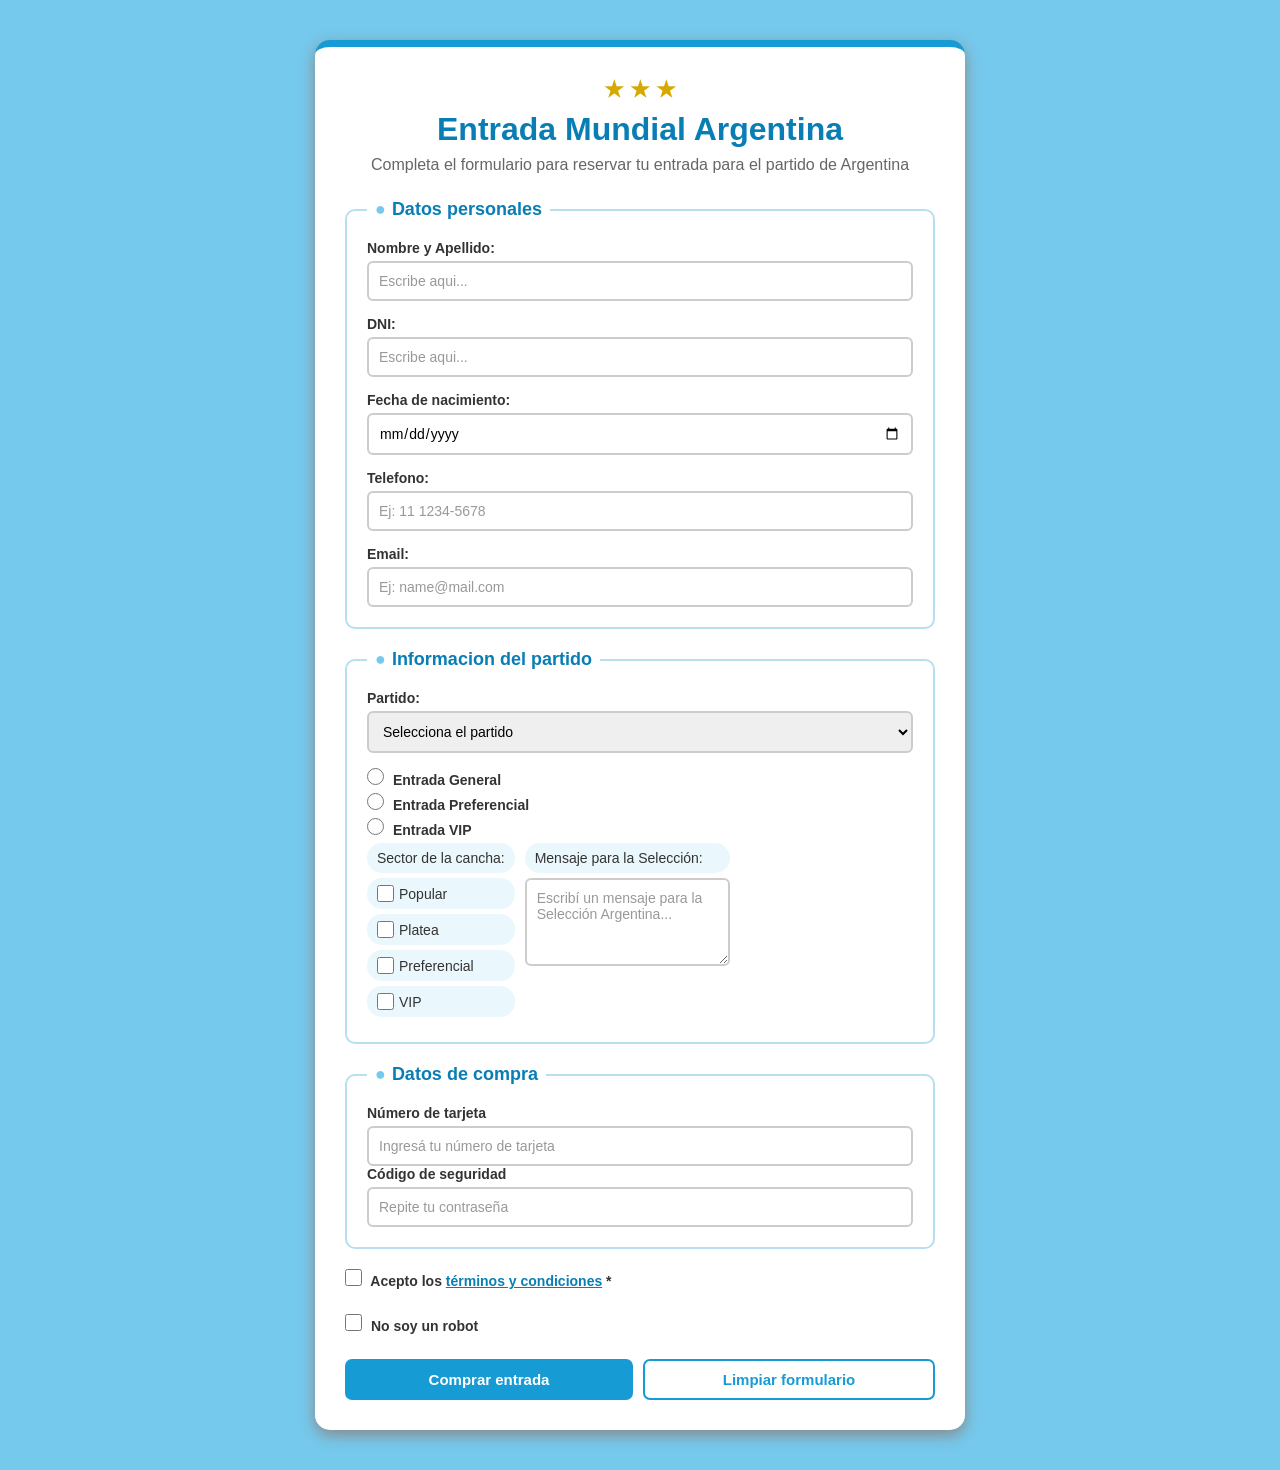
==== index.html @ 7e2342ac "Creo estructura inicial del proyecto" ====
<!DOCTYPE html>
<html lang="es">
<head>
    <meta charset="UTF-8">
    <meta name="viewport" content="width=device-width, initial-scale=1.0">
    <title>Formulario</title>
    <link rel="stylesheet" href="styles.css">
</head>
<body>
   <div>
     <h1>Entrada Mundial Argentina</h1>
      <p>Completa el formulario para reservar tu entrada para el partido de Argentina</p>
        <form action="#" method="POST" id="registroForm">
        
        <fieldset>
            <legend>Datos personales</legend>

            <div>
                <label for="nombre">Nombre y Apellido:</label>
                <input type="text" id="nombre" name="nombre" placeholder="Escribe aqui..." required>
            </div>
                
            <div>
                <label for="dni">DNI:</label>
                <input type="tel" id="dni" name="dni" placeholder="Escribe aqui..." required>
            </div>

            <div>
                <label for="birth">Fecha de nacimiento:</label>
                <input type="date" id="birth" name="birth" placeholder="Escribe aqui..." required>
            </div>
            
            <div>
                <label for="tel">Telefono:</label>
                <input type="tel" name="tel" id="tel" placeholder="Ej: 11 1234-5678" maxlength="12" required>
            </div>

            <div>
                <label for="email">Email:</label>
                <input type="email" id="email" name="email" placeholder="Ej: name@mail.com" required>
            </div>
        </fieldset>

        <fieldset>
            <legend>Informacion del partido</legend>

           <div>
               <label for="curso">Partido:</label>
               <select name="curso" id="curso" required>
               <option value="">Selecciona el partido</option>
               <option value="ARG-MEX">Argentina vs México</option>
               <option value="ARG-BRA">Argentina vs Brasil</option>
               <option value="ARG-ESP">Argentina vs España</option>
               <option value="ARG-FRA">Argentina vs Francia</option>
               <option value="ARG-URU">Argentina vs Uruguay</option>
               </select>
           </div>

            <div>
                <label>
                 <input type="radio" name="mañana" value="mañana">
                 Entrada General
               </label>

                <label>
                 <input type="radio" name="tarde" value="tarde">
                 Entrada Preferencial
               </label>

                <label>
                 <input type="radio" name="noche" value="noche">
                Entrada VIP
               </label>
            <div>
               
        <div>
                <label for="conocimientos">Sector de la cancha:</label>
                <div>
                <label>
               <input type="checkbox" name="conocimientos" value="popular">
               Popular
               </label>
            
                <label>
               <input type="checkbox" name="conocimientos" value="platea">
               Platea
              </label>

              <label>
              <input type="checkbox" name="conocimientos" value="preferencial">
              Preferencial
             </label>
            
              <label>
             <input type="checkbox" name="conocimientos" value="vip">
              VIP
             </label>
              </div>
        </div>
            
           <div>
                <label for="motivo">Mensaje para la Selección:</label>
                <textarea name="comentarios" id="comentarios" rows="4" placeholder="Escribí un mensaje para la Selección Argentina..."></textarea>
            </div>
         </fieldset>

        <fieldset>
            <legend>Datos de compra</legend>

           <label for="password">Número de tarjeta</label>
            <input type="password" name="password" id="password" placeholder="Ingresá tu número de tarjeta" minlength="8" required>

              <div>
                   <label for="confirmPassword">Código de seguridad</label>
                  <input type="password" id="confirmPassword" name="confirmPassword" placeholder="Repite tu contraseña" minlength="8" required>
                </div>
        </fieldset>

            <div>
                <label>
                    <input type="checkbox" name="termycond" required>
                    Acepto los <a href="#">términos y condiciones</a> *
                </label>
            </div>
            
            <div>
             <label>
             <input type="checkbox" id="robot" required>
              No soy un robot
             </label>
            </div>

            <div>
                <button type="submit">Comprar entrada</button>
                <button type="reset">Limpiar formulario</button>
            </div>
    </div>  
    </form>
</body>
</html>
---- styles.css ----
* {
    box-sizing: border-box;
    margin: 0;
    padding: 0;
}

body {
    font-family: Arial, sans-serif;
    background-color: #75c9ed;
    min-height: 100vh;
    padding: 20px;
    color: #333;
}

/* FORMULARIO */

body > div {
    background-color: white;
    width: 650px;
    max-width: 100%;
    margin: 20px auto;
    padding: 30px;
    border-radius: 15px;
    border-top: 7px solid #169bd5;
    box-shadow: 0 5px 15px #888;
}

/* TITULO */

h1 {
    text-align: center;
    font-size: 32px;
    color: #087eb5;
    margin-bottom: 8px;
}

/* LAS 3 ESTRELLAS */

h1::before {
    content: "★ ★ ★";
    display: block;
    color: #d6a900;
    font-size: 22px;
    margin-bottom: 8px;
}

h1 + p {
    text-align: center;
    color: #666;
    margin-bottom: 25px;
}

/* FORMULARIO */

form {
    display: flex;
    flex-direction: column;
    gap: 20px;
}

/* SECCIONES */

fieldset {
    border: 2px solid #b8dff0;
    border-radius: 10px;
    padding: 20px;
}

fieldset:hover {
    border-color: #169bd5;
}

legend {
    font-size: 18px;
    font-weight: bold;
    color: #087eb5;
    padding: 0 8px;
}

/* PUNTO CELESTE AL LADO DEL TITULO */

legend::before {
    content: "●";
    color: #75c9ed;
    margin-right: 6px;
}

/* ESPACIO ENTRE LOS CAMPOS */

fieldset > div {
    margin-bottom: 15px;
}

fieldset > div:last-child {
    margin-bottom: 0;
}

/* ETIQUETAS */

label {
    display: block;
    font-weight: bold;
    font-size: 14px;
    color: #333;
    margin-bottom: 5px;
}

/* CAMPOS */

input[type="text"],
input[type="email"],
input[type="tel"],
input[type="date"],
input[type="password"],
select,
textarea {
    width: 100%;
    padding: 10px;
    border: 2px solid #ccc;
    border-radius: 6px;
    font-size: 14px;
    font-family: Arial, sans-serif;
}

/* CUANDO TOCAMOS UN CAMPO */

input:focus,
select:focus,
textarea:focus {
    border-color: #169bd5;
    outline: none;
}

/* TEXTO DE AYUDA */

input::placeholder,
textarea::placeholder {
    color: #999;
}

/* OPCIONES */

select {
    cursor: pointer;
}

input[type="radio"],
input[type="checkbox"] {
    width: 17px;
    height: 17px;
    margin-right: 5px;
}

/* OPCIONES DE RADIO Y CHECKBOX */

fieldset > div > div {
    display: flex;
    flex-wrap: wrap;
    gap: 10px;
    margin-top: 5px;
}

fieldset > div > div label {
    display: flex;
    align-items: center;
    font-weight: normal;
    padding: 7px 10px;
    border-radius: 15px;
    background-color: #eaf7fc;
}

fieldset > div > div label:hover {
    background-color: #d5effa;
}

/* MENSAJE */

textarea {
    resize: vertical;
    min-height: 80px;
}

/* ENLACES */

a {
    color: #087eb5;
}

/* BOTONES */

form > div:last-child {
    display: flex;
    gap: 10px;
    justify-content: center;
}

button {
    font-family: Arial, sans-serif;
    font-size: 15px;
    font-weight: bold;
    padding: 10px 25px;
    border: none;
    border-radius: 7px;
    cursor: pointer;
}

/* BOTON RESERVAR */

button[type="submit"] {
    background-color: #169bd5;
    color: white;
    flex: 1;
}

button[type="submit"]:hover {
    background-color: #087eb5;
}

/* BOTON LIMPIAR */

button[type="reset"] {
    background-color: white;
    color: #169bd5;
    border: 2px solid #169bd5;
    flex: 1;
}

button[type="reset"]:hover {
    background-color: #eaf7fc;
}

/* CELULAR */

@media (max-width: 600px) {

    body {
        padding: 10px;
    }

    body > div {
        padding: 20px;
    }

    h1 {
        font-size: 25px;
    }

    fieldset {
        padding: 15px;
    }

    fieldset > div > div {
        flex-direction: column;
    }

    form > div:last-child {
        flex-direction: column;
    }

    button {
        width: 100%;
    }
}
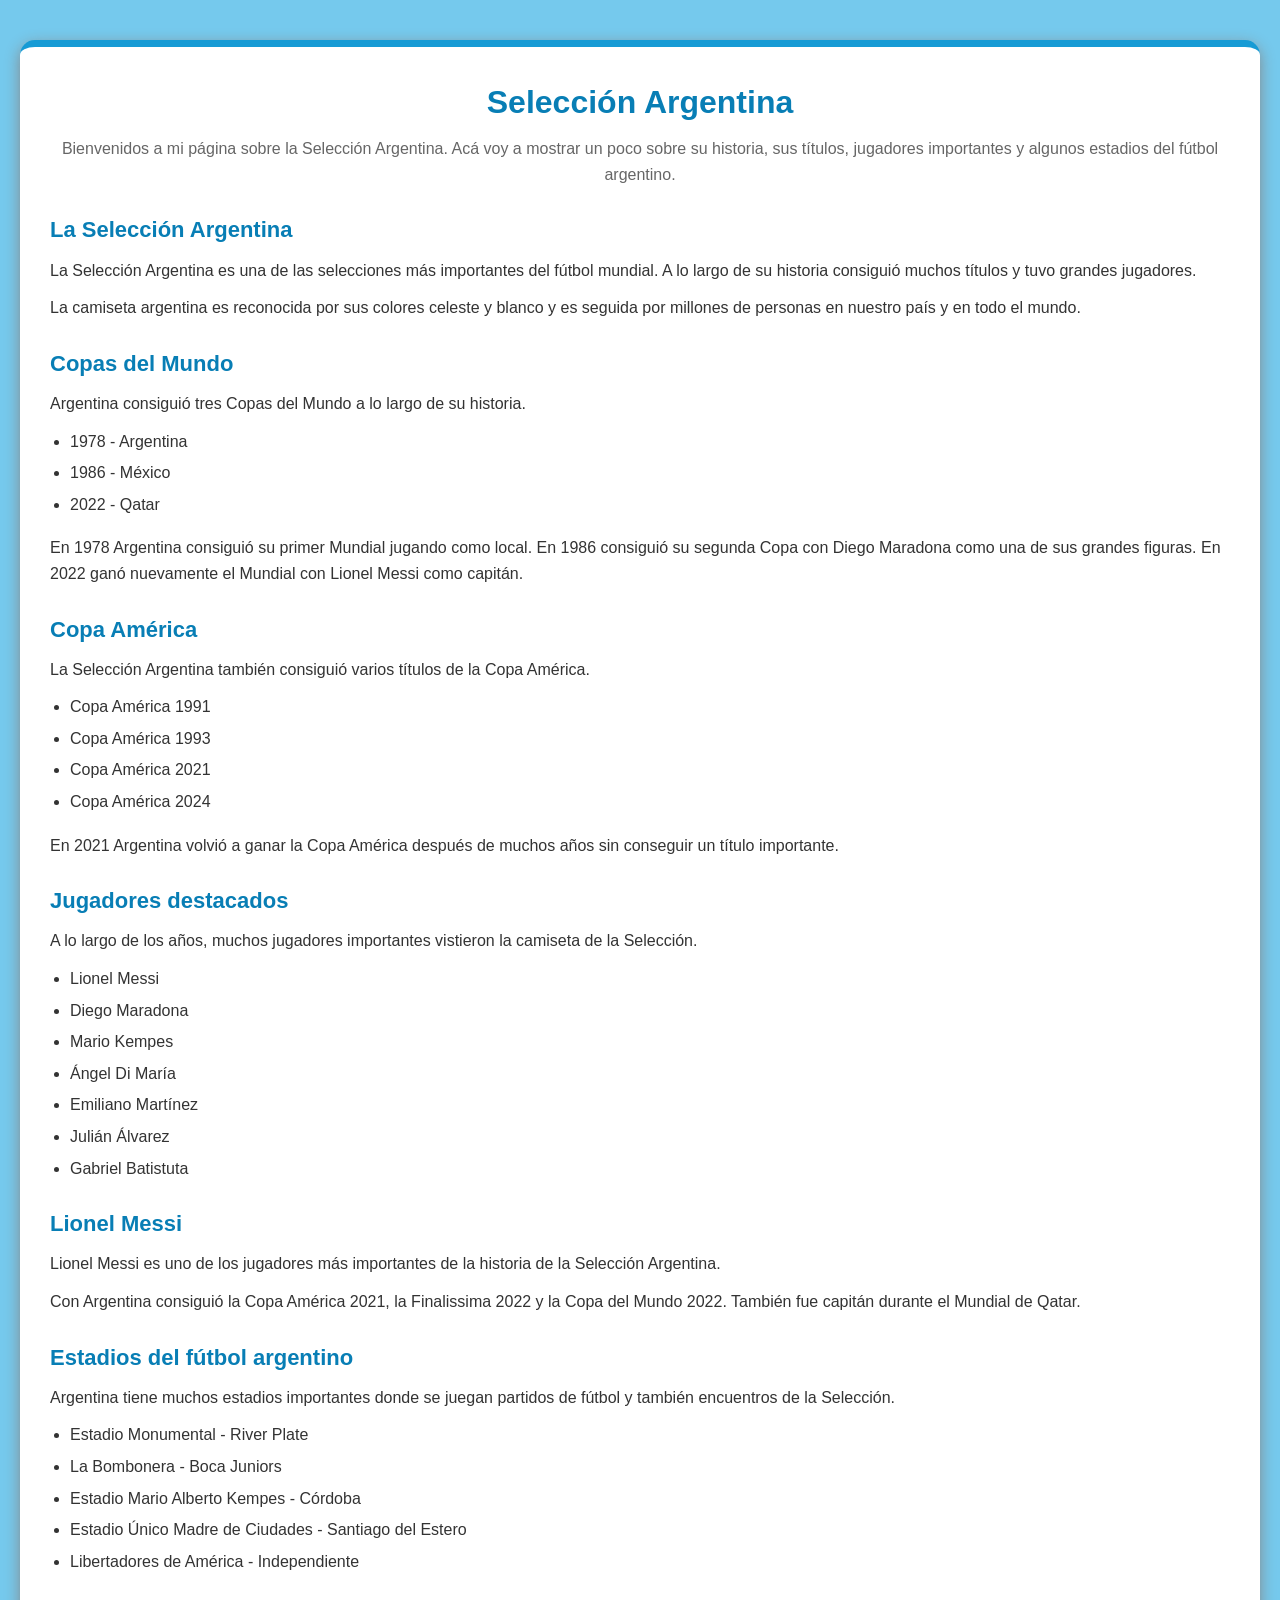
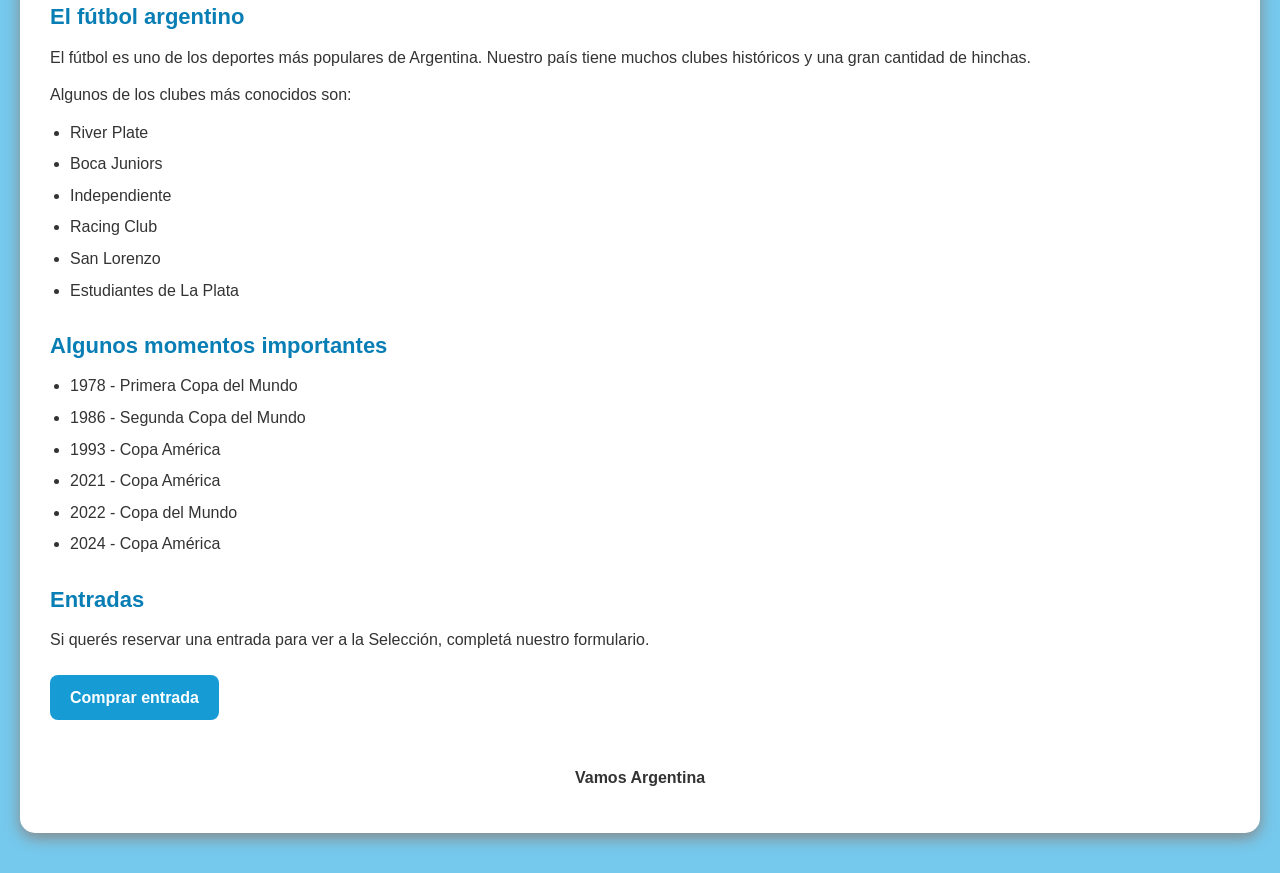
==== commit 18e70969: "Argentina" ====
--- a/index.html
+++ b/index.html
@@ -1,140 +1,174 @@
 <!DOCTYPE html>
 <html lang="es">
+
 <head>
     <meta charset="UTF-8">
     <meta name="viewport" content="width=device-width, initial-scale=1.0">
-    <title>Formulario</title>
+    <title>Selección Argentina</title>
     <link rel="stylesheet" href="styles.css">
 </head>
+
 <body>
-   <div>
-     <h1>Entrada Mundial Argentina</h1>
-      <p>Completa el formulario para reservar tu entrada para el partido de Argentina</p>
-        <form action="#" method="POST" id="registroForm">
-        
-        <fieldset>
-            <legend>Datos personales</legend>
 
-            <div>
-                <label for="nombre">Nombre y Apellido:</label>
-                <input type="text" id="nombre" name="nombre" placeholder="Escribe aqui..." required>
-            </div>
-                
-            <div>
-                <label for="dni">DNI:</label>
-                <input type="tel" id="dni" name="dni" placeholder="Escribe aqui..." required>
-            </div>
+    <div>
 
-            <div>
-                <label for="birth">Fecha de nacimiento:</label>
-                <input type="date" id="birth" name="birth" placeholder="Escribe aqui..." required>
-            </div>
-            
-            <div>
-                <label for="tel">Telefono:</label>
-                <input type="tel" name="tel" id="tel" placeholder="Ej: 11 1234-5678" maxlength="12" required>
-            </div>
+        <h1>Selección Argentina</h1>
 
-            <div>
-                <label for="email">Email:</label>
-                <input type="email" id="email" name="email" placeholder="Ej: name@mail.com" required>
-            </div>
-        </fieldset>
+        <p>
+            Bienvenidos a mi página sobre la Selección Argentina.
+            Acá voy a mostrar un poco sobre su historia,
+            sus títulos, jugadores importantes y algunos
+            estadios del fútbol argentino.
+        </p>
 
-        <fieldset>
-            <legend>Informacion del partido</legend>
+        <h2>La Selección Argentina</h2>
 
-           <div>
-               <label for="curso">Partido:</label>
-               <select name="curso" id="curso" required>
-               <option value="">Selecciona el partido</option>
-               <option value="ARG-MEX">Argentina vs México</option>
-               <option value="ARG-BRA">Argentina vs Brasil</option>
-               <option value="ARG-ESP">Argentina vs España</option>
-               <option value="ARG-FRA">Argentina vs Francia</option>
-               <option value="ARG-URU">Argentina vs Uruguay</option>
-               </select>
-           </div>
+        <p>
+            La Selección Argentina es una de las selecciones
+            más importantes del fútbol mundial. A lo largo de
+            su historia consiguió muchos títulos y tuvo
+            grandes jugadores.
+        </p>
 
-            <div>
-                <label>
-                 <input type="radio" name="mañana" value="mañana">
-                 Entrada General
-               </label>
+        <p>
+            La camiseta argentina es reconocida por sus colores
+            celeste y blanco y es seguida por millones de personas
+            en nuestro país y en todo el mundo.
+        </p>
 
-                <label>
-                 <input type="radio" name="tarde" value="tarde">
-                 Entrada Preferencial
-               </label>
+        <h2>Copas del Mundo</h2>
 
-                <label>
-                 <input type="radio" name="noche" value="noche">
-                Entrada VIP
-               </label>
-            <div>
-               
-        <div>
-                <label for="conocimientos">Sector de la cancha:</label>
-                <div>
-                <label>
-               <input type="checkbox" name="conocimientos" value="popular">
-               Popular
-               </label>
-            
-                <label>
-               <input type="checkbox" name="conocimientos" value="platea">
-               Platea
-              </label>
+        <p>
+            Argentina consiguió tres Copas del Mundo a lo largo
+            de su historia.
+        </p>
 
-              <label>
-              <input type="checkbox" name="conocimientos" value="preferencial">
-              Preferencial
-             </label>
-            
-              <label>
-             <input type="checkbox" name="conocimientos" value="vip">
-              VIP
-             </label>
-              </div>
-        </div>
-            
-           <div>
-                <label for="motivo">Mensaje para la Selección:</label>
-                <textarea name="comentarios" id="comentarios" rows="4" placeholder="Escribí un mensaje para la Selección Argentina..."></textarea>
-            </div>
-         </fieldset>
+        <ul>
+            <li>1978 - Argentina</li>
+            <li>1986 - México</li>
+            <li>2022 - Qatar</li>
+        </ul>
 
-        <fieldset>
-            <legend>Datos de compra</legend>
+        <p>
+            En 1978 Argentina consiguió su primer Mundial jugando
+            como local. En 1986 consiguió su segunda Copa con
+            Diego Maradona como una de sus grandes figuras.
+            En 2022 ganó nuevamente el Mundial con Lionel Messi
+            como capitán.
+        </p>
 
-           <label for="password">Número de tarjeta</label>
-            <input type="password" name="password" id="password" placeholder="Ingresá tu número de tarjeta" minlength="8" required>
+        <h2>Copa América</h2>
 
-              <div>
-                   <label for="confirmPassword">Código de seguridad</label>
-                  <input type="password" id="confirmPassword" name="confirmPassword" placeholder="Repite tu contraseña" minlength="8" required>
-                </div>
-        </fieldset>
+        <p>
+            La Selección Argentina también consiguió varios títulos
+            de la Copa América.
+        </p>
 
-            <div>
-                <label>
-                    <input type="checkbox" name="termycond" required>
-                    Acepto los <a href="#">términos y condiciones</a> *
-                </label>
-            </div>
-            
-            <div>
-             <label>
-             <input type="checkbox" id="robot" required>
-              No soy un robot
-             </label>
-            </div>
+        <ul>
+            <li>Copa América 1991</li>
+            <li>Copa América 1993</li>
+            <li>Copa América 2021</li>
+            <li>Copa América 2024</li>
+        </ul>
 
-            <div>
-                <button type="submit">Comprar entrada</button>
-                <button type="reset">Limpiar formulario</button>
-            </div>
-    </div>  
-    </form>
+        <p>
+            En 2021 Argentina volvió a ganar la Copa América después
+            de muchos años sin conseguir un título importante.
+        </p>
+
+        <h2>Jugadores destacados</h2>
+
+        <p>
+            A lo largo de los años, muchos jugadores importantes
+            vistieron la camiseta de la Selección.
+        </p>
+
+        <ul>
+            <li>Lionel Messi</li>
+            <li>Diego Maradona</li>
+            <li>Mario Kempes</li>
+            <li>Ángel Di María</li>
+            <li>Emiliano Martínez</li>
+            <li>Julián Álvarez</li>
+            <li>Gabriel Batistuta</li>
+        </ul>
+
+        <h2>Lionel Messi</h2>
+
+        <p>
+            Lionel Messi es uno de los jugadores más importantes
+            de la historia de la Selección Argentina.
+        </p>
+
+        <p>
+            Con Argentina consiguió la Copa América 2021,
+            la Finalissima 2022 y la Copa del Mundo 2022.
+            También fue capitán durante el Mundial de Qatar.
+        </p>
+
+        <h2>Estadios del fútbol argentino</h2>
+
+        <p>
+            Argentina tiene muchos estadios importantes donde
+            se juegan partidos de fútbol y también encuentros
+            de la Selección.
+        </p>
+
+        <ul>
+            <li>Estadio Monumental - River Plate</li>
+            <li>La Bombonera - Boca Juniors</li>
+            <li>Estadio Mario Alberto Kempes - Córdoba</li>
+            <li>Estadio Único Madre de Ciudades - Santiago del Estero</li>
+            <li>Libertadores de América - Independiente</li>
+        </ul>
+
+        <h2>El fútbol argentino</h2>
+
+        <p>
+            El fútbol es uno de los deportes más populares
+            de Argentina. Nuestro país tiene muchos clubes
+            históricos y una gran cantidad de hinchas.
+        </p>
+
+        <p>
+            Algunos de los clubes más conocidos son:
+        </p>
+
+        <ul>
+            <li>River Plate</li>
+            <li>Boca Juniors</li>
+            <li>Independiente</li>
+            <li>Racing Club</li>
+            <li>San Lorenzo</li>
+            <li>Estudiantes de La Plata</li>
+        </ul>
+
+        <h2>Algunos momentos importantes</h2>
+
+        <ul>
+            <li>1978 - Primera Copa del Mundo</li>
+            <li>1986 - Segunda Copa del Mundo</li>
+            <li>1993 - Copa América</li>
+            <li>2021 - Copa América</li>
+            <li>2022 - Copa del Mundo</li>
+            <li>2024 - Copa América</li>
+        </ul>
+
+        <h2>Entradas</h2>
+
+        <p>
+            Si querés reservar una entrada para ver a la Selección,
+            completá nuestro formulario.
+        </p>
+
+        <a class="boton" href="formulario.html">Comprar entrada</a>
+
+        <p class="final">
+            Vamos Argentina
+        </p>
+
+    </div>
+
 </body>
+
 </html>
--- a/styles.css
+++ b/styles.css
@@ -10,13 +10,12 @@
     min-height: 100vh;
     padding: 20px;
     color: #333;
-}
-
-/* FORMULARIO */
+    line-height: 1.6;
+}
 
 body > div {
     background-color: white;
-    width: 650px;
+    width: px;
     max-width: 100%;
     margin: 20px auto;
     padding: 30px;
@@ -34,22 +33,60 @@
     margin-bottom: 8px;
 }
 
-/* LAS 3 ESTRELLAS */
-
-h1::before {
-    content: "★ ★ ★";
-    display: block;
-    color: #d6a900;
-    font-size: 22px;
-    margin-bottom: 8px;
-}
-
 h1 + p {
     text-align: center;
     color: #666;
     margin-bottom: 25px;
 }
 
+/* SUBTITULOS Y PARRAFOS */
+
+h2 {
+    color: #087eb5;
+    margin-top: 25px;
+    margin-bottom: 10px;
+    font-size: 22px;
+}
+
+p {
+    margin-bottom: 12px;
+}
+
+/* LISTAS */
+
+ul {
+    padding-left: 20px;
+    margin-bottom: 18px;
+}
+
+li {
+    margin-bottom: 6px;
+}
+
+/* BOTON */
+
+a.boton {
+    display: inline-block;
+    background-color: #169bd5;
+    color: white;
+    padding: 10px 20px;
+    text-decoration: none;
+    border-radius: 8px;
+    font-weight: bold;
+    margin-top: 10px;
+    margin-bottom: 20px;
+}
+
+a.boton:hover {
+    background-color: #087eb5;
+}
+
+.final {
+    text-align: center;
+    font-weight: bold;
+    margin-top: 25px;
+}
+
 /* FORMULARIO */
 
 form {
@@ -57,8 +94,6 @@
     flex-direction: column;
     gap: 20px;
 }
-
-/* SECCIONES */
 
 fieldset {
     border: 2px solid #b8dff0;
@@ -77,25 +112,13 @@
     padding: 0 8px;
 }
 
-/* PUNTO CELESTE AL LADO DEL TITULO */
-
-legend::before {
-    content: "●";
-    color: #75c9ed;
-    margin-right: 6px;
-}
-
-/* ESPACIO ENTRE LOS CAMPOS */
-
 fieldset > div {
-    margin-bottom: 15px;
+    margin-bottom: 18px;
 }
 
 fieldset > div:last-child {
     margin-bottom: 0;
 }
-
-/* ETIQUETAS */
 
 label {
     display: block;
@@ -104,8 +127,6 @@
     color: #333;
     margin-bottom: 5px;
 }
-
-/* CAMPOS */
 
 input[type="text"],
 input[type="email"],
@@ -122,8 +143,6 @@
     font-family: Arial, sans-serif;
 }
 
-/* CUANDO TOCAMOS UN CAMPO */
-
 input:focus,
 select:focus,
 textarea:focus {
@@ -131,14 +150,10 @@
     outline: none;
 }
 
-/* TEXTO DE AYUDA */
-
 input::placeholder,
 textarea::placeholder {
     color: #999;
 }
-
-/* OPCIONES */
 
 select {
     cursor: pointer;
@@ -151,8 +166,6 @@
     margin-right: 5px;
 }
 
-/* OPCIONES DE RADIO Y CHECKBOX */
-
 fieldset > div > div {
     display: flex;
     flex-wrap: wrap;
@@ -173,20 +186,14 @@
     background-color: #d5effa;
 }
 
-/* MENSAJE */
-
 textarea {
     resize: vertical;
     min-height: 80px;
 }
 
-/* ENLACES */
-
 a {
     color: #087eb5;
 }
-
-/* BOTONES */
 
 form > div:last-child {
     display: flex;
@@ -204,8 +211,6 @@
     cursor: pointer;
 }
 
-/* BOTON RESERVAR */
-
 button[type="submit"] {
     background-color: #169bd5;
     color: white;
@@ -215,8 +220,6 @@
 button[type="submit"]:hover {
     background-color: #087eb5;
 }
-
-/* BOTON LIMPIAR */
 
 button[type="reset"] {
     background-color: white;
@@ -229,10 +232,7 @@
     background-color: #eaf7fc;
 }
 
-/* CELULAR */
-
 @media (max-width: 600px) {
-
     body {
         padding: 10px;
     }
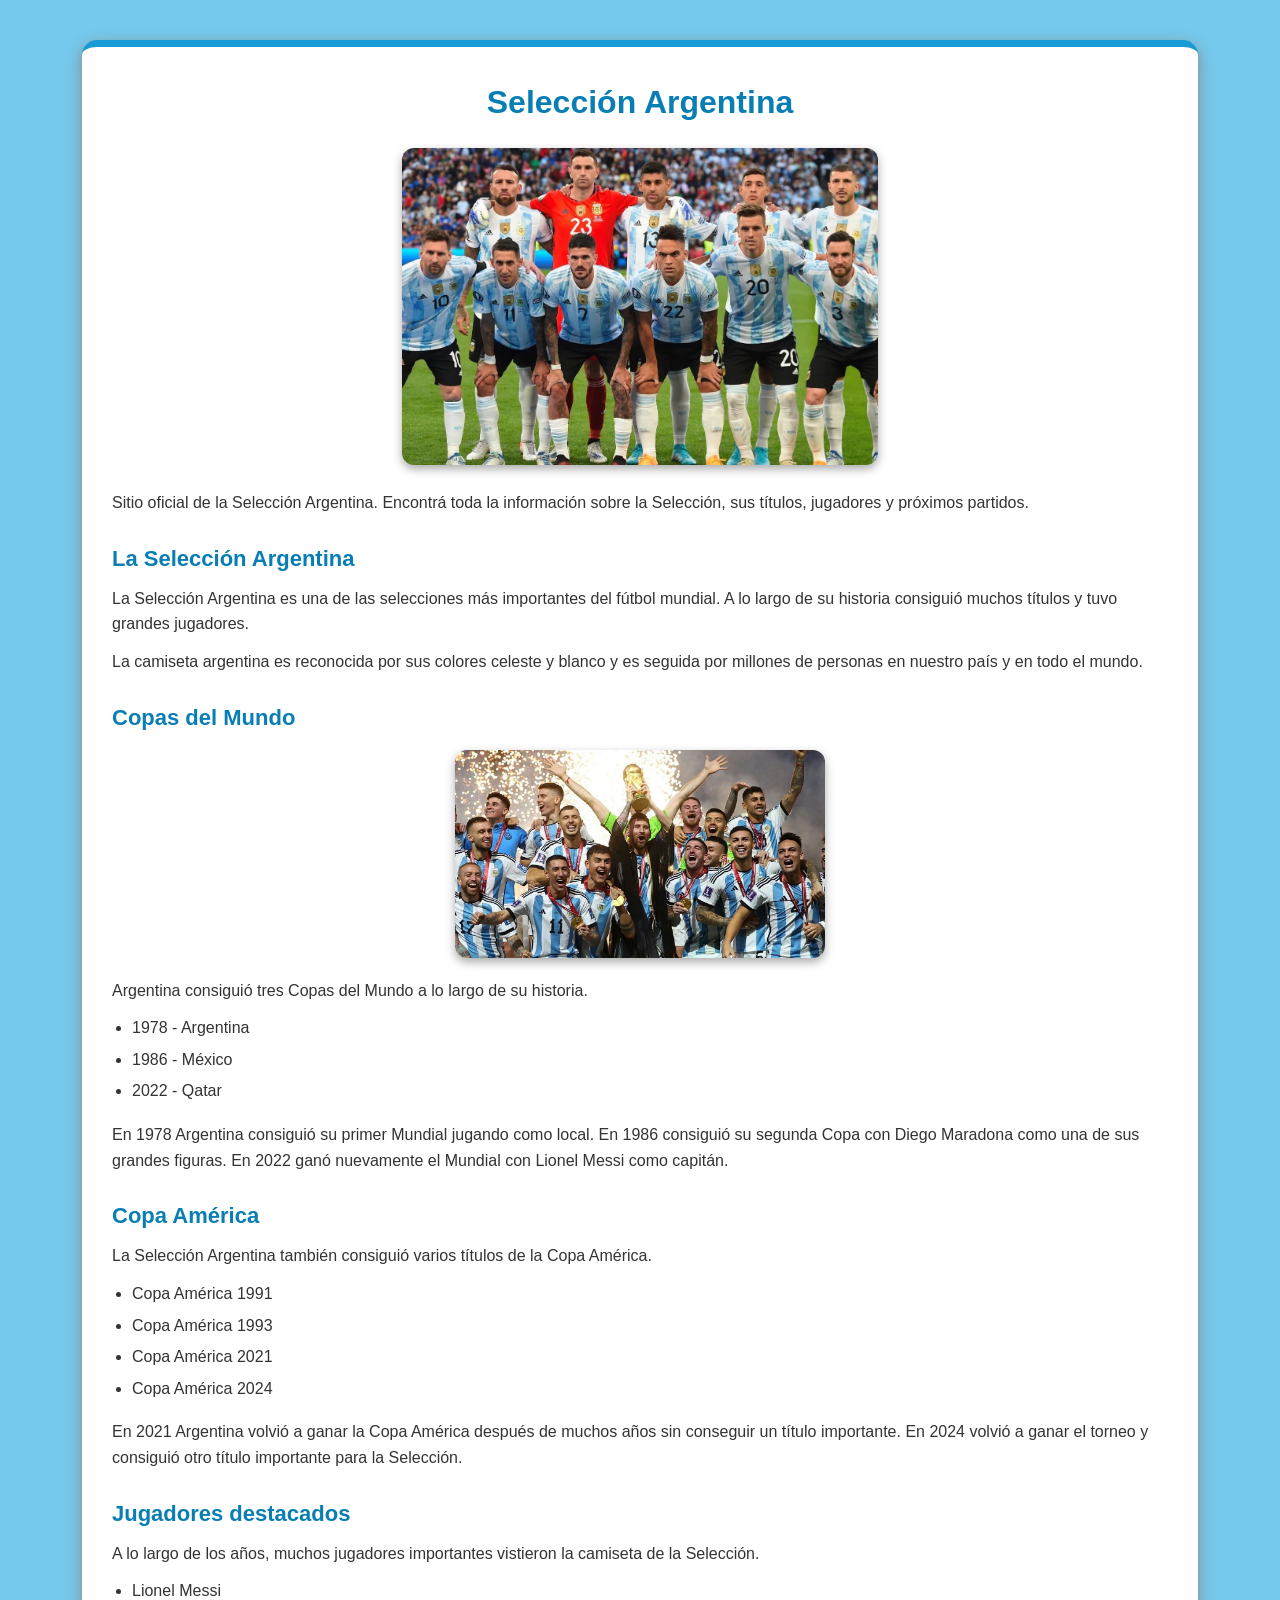
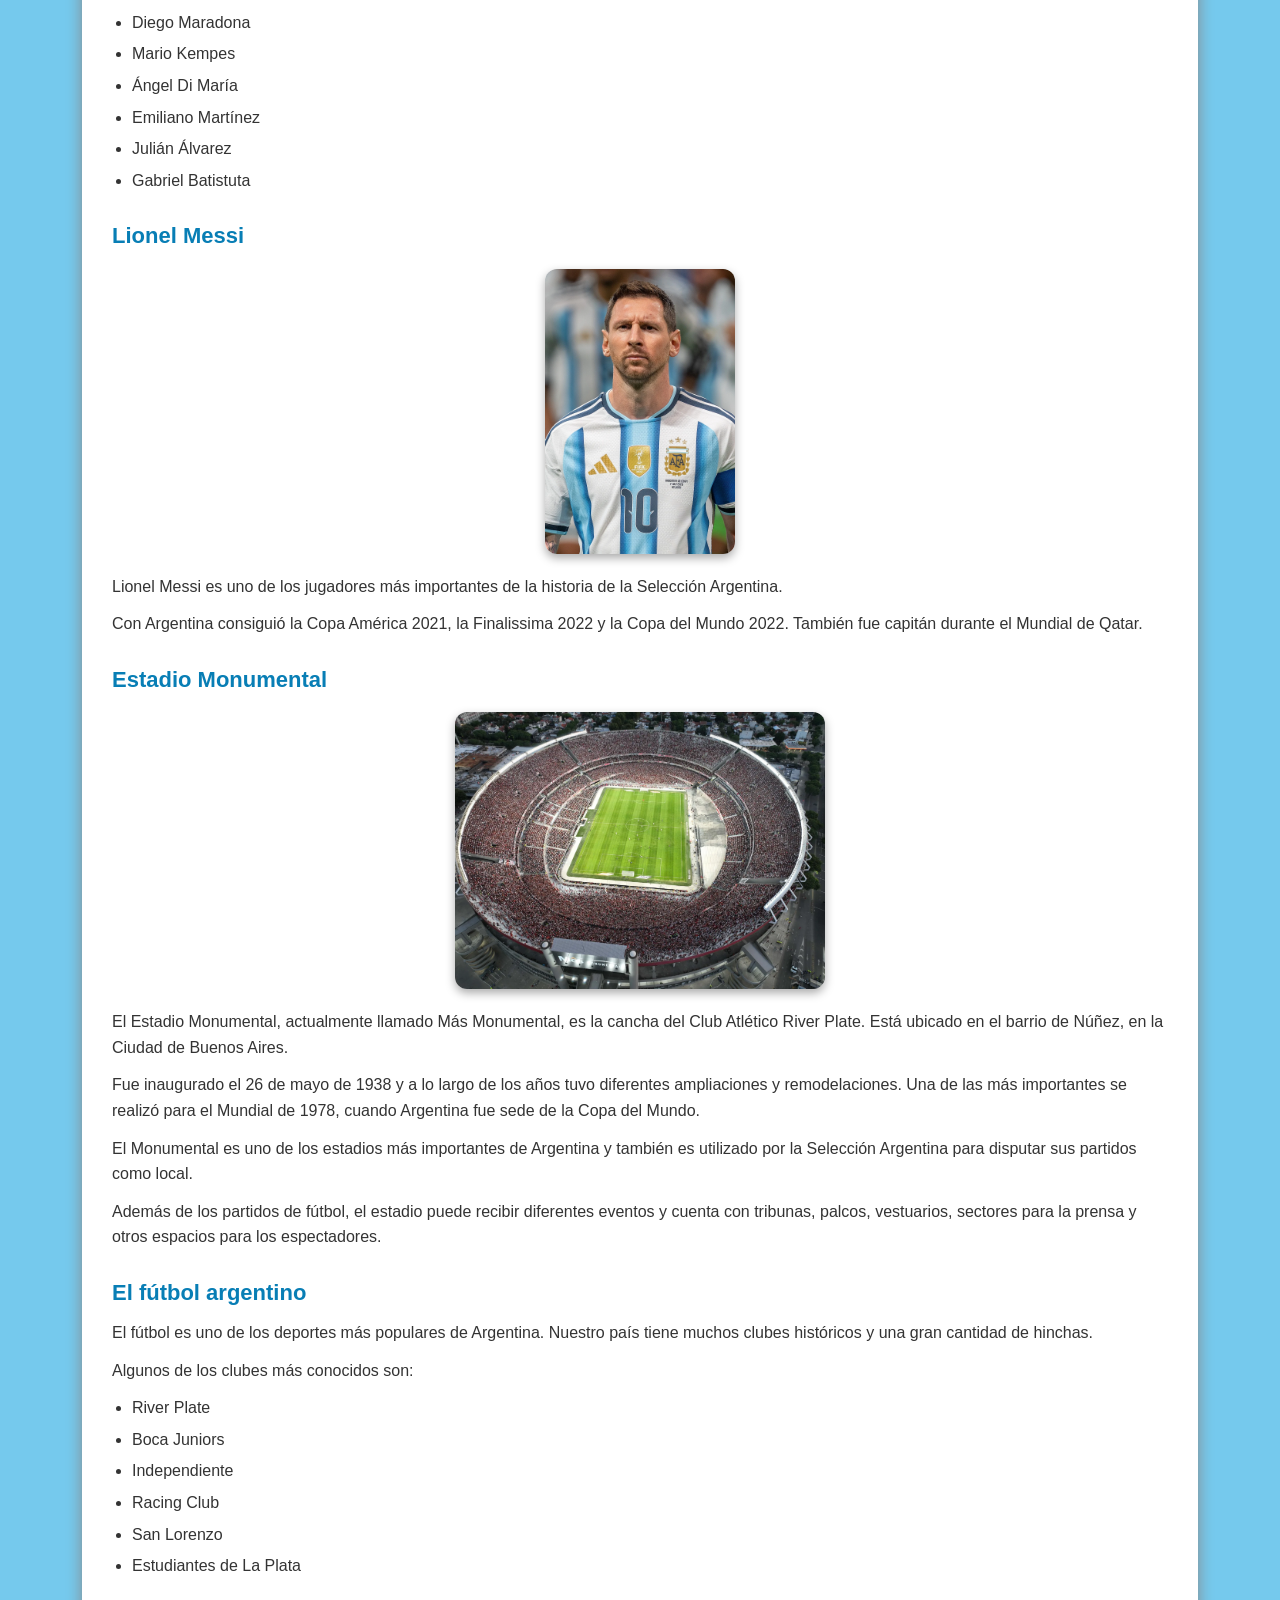
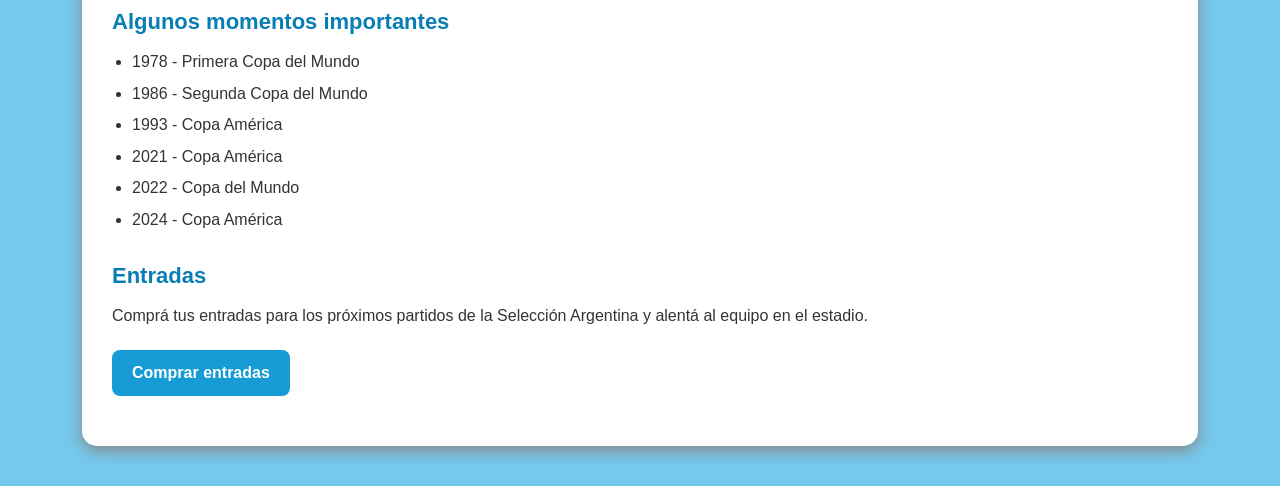
==== commit 28eac46d: "Creo estructura inicial del proyecto" ====
--- a/index.html
+++ b/index.html
@@ -4,7 +4,7 @@
 <head>
     <meta charset="UTF-8">
     <meta name="viewport" content="width=device-width, initial-scale=1.0">
-    <title>Selección Argentina</title>
+    <title>Selección Argentina - Entradas</title>
     <link rel="stylesheet" href="styles.css">
 </head>
 
@@ -14,11 +14,12 @@
 
         <h1>Selección Argentina</h1>
 
+        <img class="imagen-principal" src="img/seleccion.webp" alt="Selección Argentina">
+
         <p>
-            Bienvenidos a mi página sobre la Selección Argentina.
-            Acá voy a mostrar un poco sobre su historia,
-            sus títulos, jugadores importantes y algunos
-            estadios del fútbol argentino.
+            Sitio oficial de la Selección Argentina.
+            Encontrá toda la información sobre la Selección,
+            sus títulos, jugadores y próximos partidos.
         </p>
 
         <h2>La Selección Argentina</h2>
@@ -37,6 +38,8 @@
         </p>
 
         <h2>Copas del Mundo</h2>
+
+        <img class="imagen-seccion" src="img/Mundial.webp" alt="Argentina y la Copa del Mundo">
 
         <p>
             Argentina consiguió tres Copas del Mundo a lo largo
@@ -74,6 +77,8 @@
         <p>
             En 2021 Argentina volvió a ganar la Copa América después
             de muchos años sin conseguir un título importante.
+            En 2024 volvió a ganar el torneo y consiguió otro título
+            importante para la Selección.
         </p>
 
         <h2>Jugadores destacados</h2>
@@ -95,6 +100,8 @@
 
         <h2>Lionel Messi</h2>
 
+        <img class="imagen-messi" src="img/messi.webp" alt="Lionel Messi con Argentina">
+
         <p>
             Lionel Messi es uno de los jugadores más importantes
             de la historia de la Selección Argentina.
@@ -106,21 +113,35 @@
             También fue capitán durante el Mundial de Qatar.
         </p>
 
-        <h2>Estadios del fútbol argentino</h2>
+        <h2>Estadio Monumental</h2>
+
+        <img class="imagen-seccion" src="img/estadios.webp" alt="Estadio Monumental de River Plate">
 
         <p>
-            Argentina tiene muchos estadios importantes donde
-            se juegan partidos de fútbol y también encuentros
-            de la Selección.
+            El Estadio Monumental, actualmente llamado Más Monumental,
+            es la cancha del Club Atlético River Plate. Está ubicado
+            en el barrio de Núñez, en la Ciudad de Buenos Aires.
         </p>
 
-        <ul>
-            <li>Estadio Monumental - River Plate</li>
-            <li>La Bombonera - Boca Juniors</li>
-            <li>Estadio Mario Alberto Kempes - Córdoba</li>
-            <li>Estadio Único Madre de Ciudades - Santiago del Estero</li>
-            <li>Libertadores de América - Independiente</li>
-        </ul>
+        <p>
+            Fue inaugurado el 26 de mayo de 1938 y a lo largo de los
+            años tuvo diferentes ampliaciones y remodelaciones.
+            Una de las más importantes se realizó para el Mundial
+            de 1978, cuando Argentina fue sede de la Copa del Mundo.
+        </p>
+
+        <p>
+            El Monumental es uno de los estadios más importantes
+            de Argentina y también es utilizado por la Selección
+            Argentina para disputar sus partidos como local.
+        </p>
+
+        <p>
+            Además de los partidos de fútbol, el estadio puede
+            recibir diferentes eventos y cuenta con tribunas,
+            palcos, vestuarios, sectores para la prensa y otros
+            espacios para los espectadores.
+        </p>
 
         <h2>El fútbol argentino</h2>
 
@@ -157,15 +178,11 @@
         <h2>Entradas</h2>
 
         <p>
-            Si querés reservar una entrada para ver a la Selección,
-            completá nuestro formulario.
+            Comprá tus entradas para los próximos partidos de la
+            Selección Argentina y alentá al equipo en el estadio.
         </p>
 
-        <a class="boton" href="formulario.html">Comprar entrada</a>
-
-        <p class="final">
-            Vamos Argentina
-        </p>
+        <a class="boton" href="formulario.html">Comprar entradas</a>
 
     </div>
 
--- a/styles.css
+++ b/styles.css
@@ -15,7 +15,7 @@
 
 body > div {
     background-color: white;
-    width: px;
+    width: 90%;
     max-width: 100%;
     margin: 20px auto;
     padding: 30px;
@@ -79,12 +79,6 @@
 
 a.boton:hover {
     background-color: #087eb5;
-}
-
-.final {
-    text-align: center;
-    font-weight: bold;
-    margin-top: 25px;
 }
 
 /* FORMULARIO */
@@ -232,7 +226,52 @@
     background-color: #eaf7fc;
 }
 
+/* IMAGENES */
+
+.imagen-principal {
+    display: block;
+    width: 45%;
+    height: auto;
+    margin: 20px auto 25px auto;
+    border-radius: 12px;
+    box-shadow: 0 4px 10px #aaa;
+}
+
+.imagen-seccion {
+    display: block;
+    width: 35%;
+    height: auto;
+    margin: 15px auto 20px auto;
+    border-radius: 12px;
+    box-shadow: 0 4px 10px #aaa;
+}
+
+/* FOTO DE MESSI MÁS CHICA */
+
+.imagen-messi {
+    display: block;
+    width: 18%;
+    height: auto;
+    margin: 15px auto 20px auto;
+    border-radius: 12px;
+    box-shadow: 0 4px 10px #aaa;
+}
+
+/* MAPA DE ENTRADAS */
+
+.imagen-entradas {
+    display: block;
+    width: 20%;
+    height: auto;
+    margin: 20px auto 25px auto;
+    border-radius: 10px;
+    box-shadow: 0 4px 10px #aaa;
+}
+
+/* CELULAR */
+
 @media (max-width: 600px) {
+
     body {
         padding: 10px;
     }
@@ -260,4 +299,20 @@
     button {
         width: 100%;
     }
+
+    .imagen-principal {
+        width: 80%;
+    }
+
+    .imagen-seccion {
+        width: 70%;
+    }
+
+    .imagen-messi {
+        width: 45%;
+    }
+
+    .imagen-entradas {
+        width: 45%;
+    }
 }
